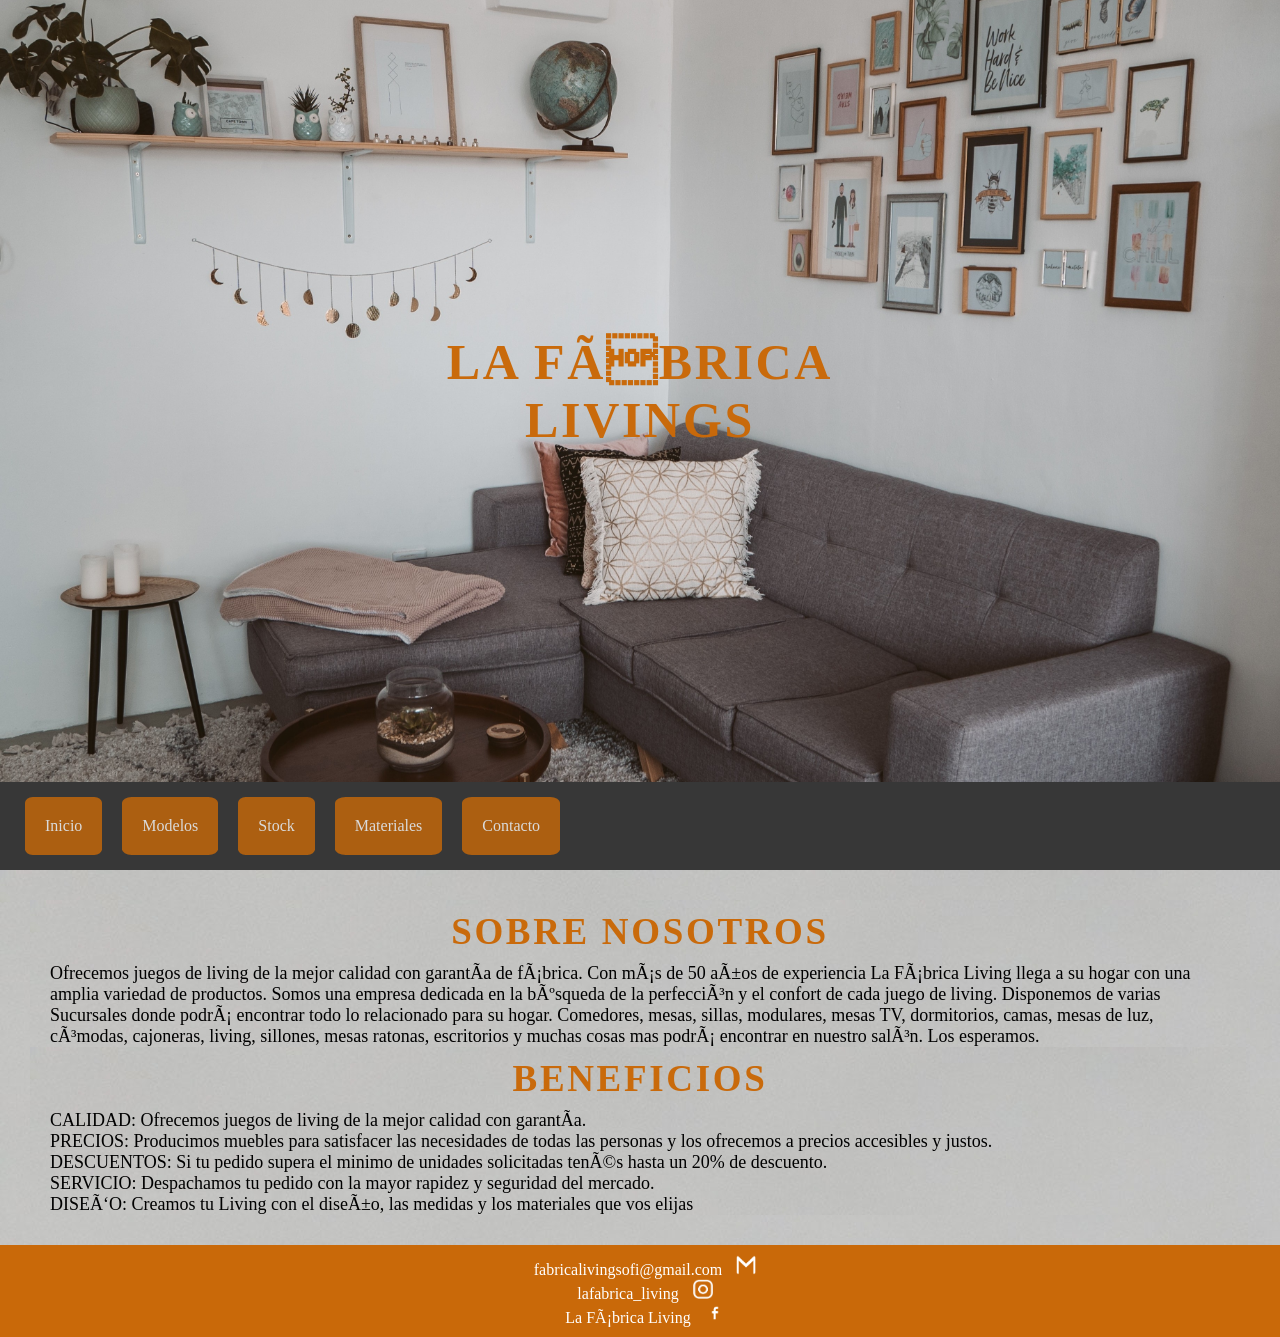
==== index.html @ 93712533 "Primer commit" ====
<!DOCTYPE html>
<!--html 5 -->

<head>
    <meta http-equiv="Contnt-Type" content="text/html;charset=UTF-8" />
    <link rel="stylesheet" href="/css/style.css">
    <title> La Fábrica Inicio</title>
    <link rel="shortcut icon" href="./media/favicon.ico" type="image/x-icon">
    <link href='https://unpkg.com/boxicons@2.1.4/css/boxicons.min.css' rel='stylesheet'>

</head>

<body>
    <header>
        <h1>LA FÁBRICA LIVINGS</h1>
    </header>
    <nav class="navbar" id="nav">
        <input type="checkbox" id="checkbox-menu">
        <label for="checkbox-menu" class="menu"><i class='bx bx-menu'></i></label>
        <ul>
            <li><a href="/index.html">Inicio</a></li>
            <li><a href="/pages/modelos.html">Modelos</a></li>
            <li><a href="/pages/stock.html">Stock</a></li>
            <li><a href="/pages/materiales.html">Materiales</a></li>
            <li><a href="/pages/contacto.html">Contacto</a></li>
        </ul>
    </nav>
    <!-- CONTENIDO PRINCIPAL -->
    <main>
        <div class="imgbody">
            <section>
                <div class="history">
                    <h2>SOBRE NOSOTROS</h2>
                    <p> Ofrecemos juegos de living de la mejor calidad con garantía de fábrica.
                        Con más de 50 años de experiencia La Fábrica Living llega a su hogar con una amplia variedad
                        de
                        productos.
                        Somos una empresa dedicada en la búsqueda de la perfección y el confort de cada juego de
                        living.
                        Disponemos de varias Sucursales donde podrá encontrar todo lo relacionado para su hogar.
                        Comedores, mesas, sillas, modulares, mesas TV, dormitorios, camas, mesas de luz, cómodas,
                        cajoneras,
                        living, sillones, mesas ratonas, escritorios y
                        muchas cosas mas podrá encontrar en nuestro salón.
                        Los esperamos. </p>
                </div>
                <div class="beneficios">
                    <h3>BENEFICIOS</h3>
                    <ul>
                        <li> CALIDAD: Ofrecemos juegos de living de la mejor calidad con garantía.</li>
                        <li> PRECIOS: Producimos muebles para satisfacer las necesidades de todas las personas y los
                            ofrecemos a precios accesibles y justos.</li>
                        <li> DESCUENTOS: Si tu pedido supera el minimo de unidades solicitadas tenés hasta un 20% de
                            descuento.</li>
                        <li> SERVICIO: Despachamos tu pedido con la mayor rapidez y seguridad del mercado.</li>
                        <li> DISEÑO: Creamos tu Living con el diseño, las medidas y los materiales que vos elijas
                        </li>
                    </ul>
                </div>
            </section>
        </div>
    </main>

    <footer class="piedepag">
        <div>
            <section>
                <span>fabricalivingsofi@gmail.com</span>
                <img src="./media/LogoGmail.png" alt="gmail" class="icon">
            </section>
            <section>
                <span>lafabrica_living</span>
                <img src="./media/LogoIg.png" alt="Instagram" class="icon">
            </section>
            <section>
                <span>La Fábrica Living</span>
                <img src="./media/Logoface.png" alt="facebook" class="icon">
            </section>
        </div>

    </footer>

</body>

</html>
---- css/style.css ----
* {
    box-sizing: border-box;
    padding: 0;
    margin: 0;
    font-family: "Raleway";
}

@font-face {
    font-family: "Raleway";
    src: url(../fonts/static/Raleway-Medium.ttf);
}

h1 {
    color: rgba(201, 105, 9, 0.993);
    font-size: 50px;
    font-family: fantasy;
    text-align: center;
    letter-spacing: 2pt;
    margin: 13px;

}

h2 {
    color: rgba(201, 105, 9, 0.993);
    text-align: center;
    font-family: fantasy;
    font-size: 40px;
    letter-spacing: 2pt;
    margin: 10px;

}

h3 {
    color: rgba(201, 105, 9, 0.993);
    text-align: center;
    font-family: fantasy;
    font-size: 30px;
    letter-spacing: 2pt;
    margin: 10px;

}

/* h4 {
    color: rgb(255, 255, 255);
    text-align: center;
    font-family: fantasy;
    font-size: 35px;
    letter-spacing: 4pt;
    margin: 10px;

} */

ul {
    list-style-type: none;
    margin: 0;
    padding: 0;
}

a {
    text-decoration: none;

}


header {
    background-image: url(../media/Living4.jpg);
    background-position: center;
    background-repeat: no-repeat;
    background-size: cover;
    padding: 25%;
    font-size: 25px;

}

/* BARRA NAVEGACION */
nav.navbar {
    background-color: rgba(0, 0, 0, 0.786);
    position: sticky;
    top: 0;

}

.navbar ul {
    display: flex;
    align-items: center;
    justify-content: space-around;
}

.navbar ul li {
    color: rgb(41, 33, 33);
    text-decoration-line: none;
    display: inline-block;
    padding: 20px;
    margin: 5px;
    list-style: none;
    background-color: rgba(201, 105, 9, 0.993);
    justify-content: space-evenly
}

.navbar ul li a {
    color: rgb(255, 255, 255);
}

.modelos {
    display: grid;
    justify-content: center;
    grid-template-columns: repeat(1, 50%);
    grid-template-rows: auto;
    max-width: 105%;
    padding: 2%;
    background-image: url(/media/FONDO.jpg);
    text-align: left;
    gap: 10px;
}
.modelomat {
    display: grid;
    justify-content: center;
    grid-template-columns: repeat(1, 50%);
    grid-template-rows: auto;
    max-width: 105%;
    padding: 2%;
    background-color: rgba(0, 0, 0, 0.786);
    text-align: left;
    gap: 10px;
}

.titulomodels {
    font-size: 45px;
    text-align: center
}

.modelos h4 {
    color: rgba(201, 105, 9, 0.993);
    text-align: center;
    font-size: 30px;
}

.modelos p {
    color: rgb(0, 0, 0);
    text-align: center;
    font-size: 25px;

}
.modelomat h4 {
    color: rgba(255, 255, 255, 0.993);
    text-align: center;
    padding: 3%;
    font-size: 25px;
}

.modelomat p {
    color: rgb(255, 255, 255);
    text-align: center;
    font-size: 25px;

}

#checkbox-menu,
label.menu {
    display: none;
    font-size: 30px;
    color: white;
}

/* FIN BARRA NAVEGACION */

/* SECCION INFO */
.history {
    display: flex;
    background-color: white;
    flex-direction: column;
    background-image: url(../media/FONDO.jpg);
    padding: 0 20px;

}

.history h2,
.beneficios h3 {
    font-size: 37px;
}

.history p,
.beneficios li {
    font-size: 18px;
}

.beneficios {
    display: flex;
    background-color: white;
    flex-direction: column;
    background-image: url(../media/FONDO.jpg);
    padding: 0 20px;
}

/* .box {
    width: 49%;
    height: 380px;
    font-size: 18px;
    box-sizing: border-box;
    background-color: white;
    color: black;
    border: 50px;
    padding: 50px;
    overflow: auto;
    box-sizing: border-box;
    text-align: left;
    justify-content: center;
    display: inline-block;
    flex-direction: column;

} */

.piedepag {
    text-align: center;
    background-color: rgba(201, 105, 9, 1);
    color: white;
    font-family: fantasy;
    display: flex;
    flex-direction: column;
    text-align: center;
    padding: 10px;

}

.piedepag span {
    padding: 10px;

}

.icon {
    width: 20px;
    height: 20px;
}

/* .contenedor-padre { */
/* background-color: orange;
    height: 650px;
    width: 100%;
    padding: 2% 2%;
    display: flex;
    flex-direction: row;
    flex-wrap: wrap;
    align-items: center;
    justify-content: space-evenly;
    gap: 50px; */
/* } */

/* .contenedor-hijo { */
/* font-weight: 100px;
    height: 250px;
    width: 300px;
    background-color: white; */

/* } */
.tela {
    background-position: center;
    background-repeat: no-repeat;
    background-size: cover;
    padding: 2%;
    font-size: 2px;
}

/* ESTILO PARA MÓVILES (415px) */

@media screen and (max-width:360px) {
    h1 {
        font-size: 20px;
    }

    .navbar ul li {
        display: none;
        flex-direction: column;
        position: absolute;
    }

    label.menu {
        display: block;
        margin-left: 10px;
    }

    #checkbox-menu:checked~ul {
        display: block;
    }
}

/* ESTILO PARA TABLETS (768px) */
@media screen and (min-width: 360px) and (max-width: 768px) {
    h1 {
        font-size: 10px;
    }
}

/* Estilos para desktop */
@media screen and (min-width: 769px) {
    .container {
        padding: 0;
    }

    .navbar {
        display: flex;
        justify-content: space-between;
        align-items: center;
        padding: 10px;
    }

    .navbar ul {
        display: flex;
        list-style: none;
        margin: 0;
        padding: 0;
    }

    .navbar ul li {
        margin-left: 15px;
        opacity: 81%;
        border-radius: 10%;
    }

    .navbar ul li a {
        text-decoration: none;
        color: #ffffff;
    }

    .imgbody {
        display: flex;
        justify-content: space-between;
        background-image: url(/media/FONDO.jpg);
        align-items: center;
        padding: 30px;
    }

    .history,
    .beneficios {
        flex-basis: 50%;
    }
}
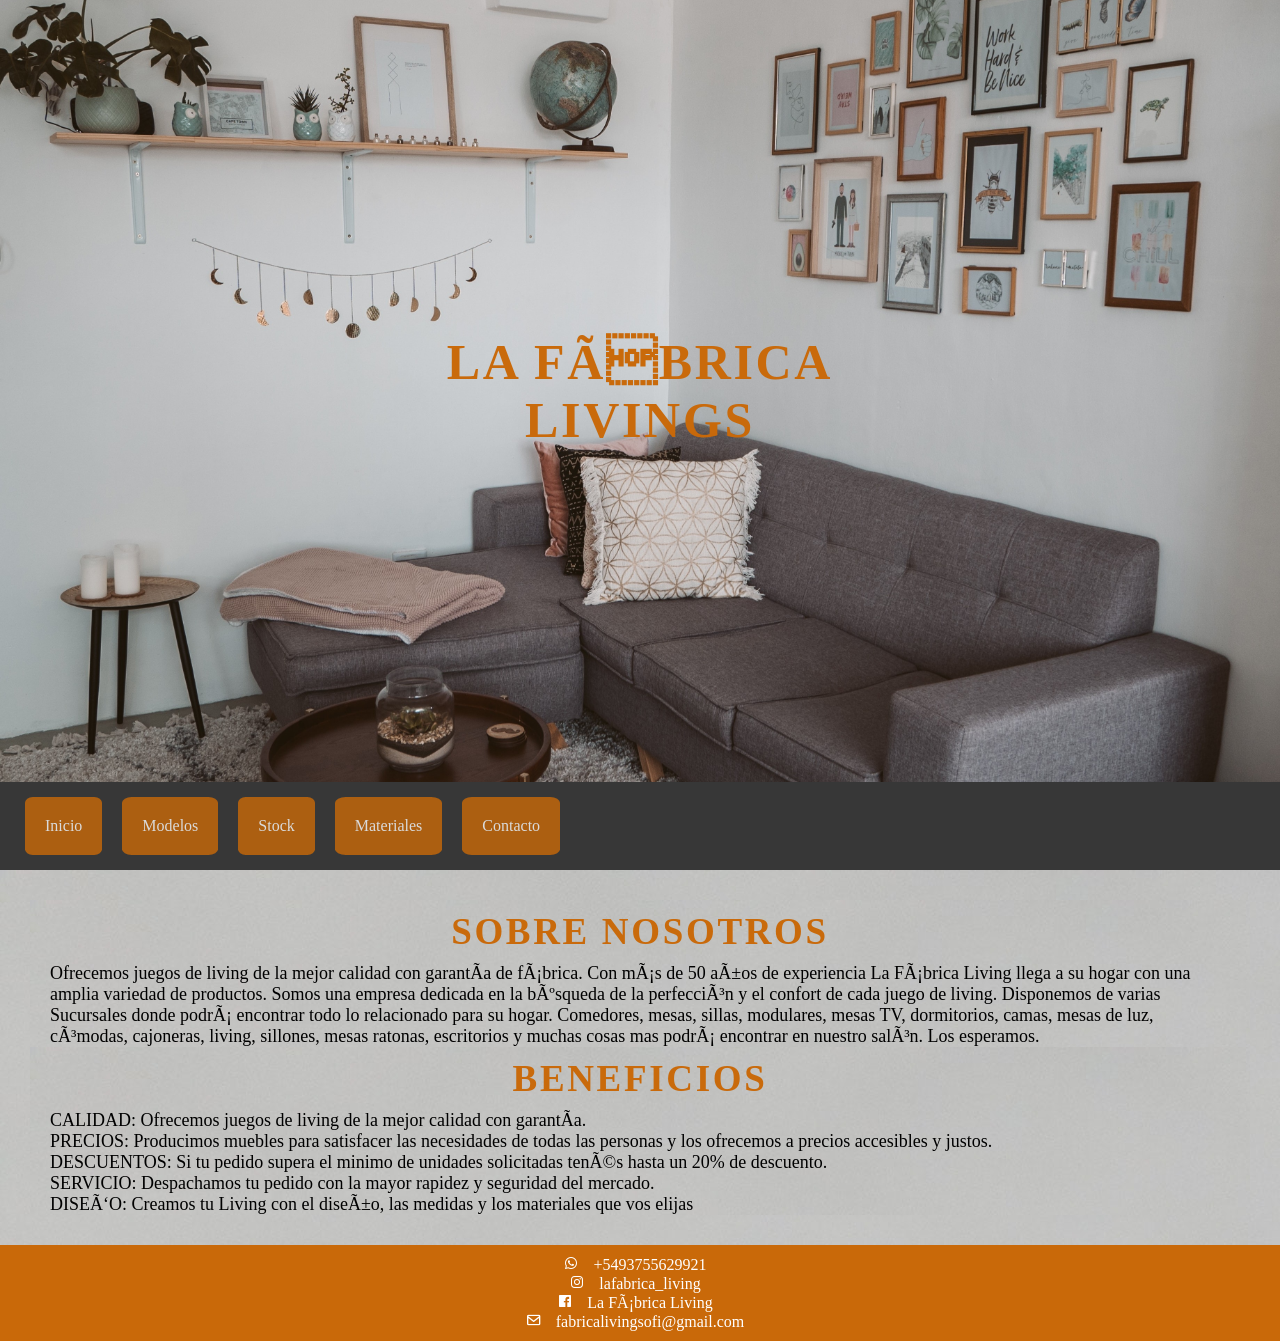
==== commit 8dbdd5d6: "3era_PREENTREGA_ISASANICANOR" ====
--- a/index.html
+++ b/index.html
@@ -8,6 +8,15 @@
     <link rel="shortcut icon" href="./media/favicon.ico" type="image/x-icon">
     <link href='https://unpkg.com/boxicons@2.1.4/css/boxicons.min.css' rel='stylesheet'>
 
+</head>
+
+<head>
+    <title>Fábrica de Living </title>
+</head>
+
+<head>
+    <meta name="Fábrica de Juegos de Living"
+        content="Fábrica de juegos de living con más de 50 años en el rubro, hacemos tu living a medida.">
 </head>
 
 <body>
@@ -64,16 +73,20 @@
     <footer class="piedepag">
         <div>
             <section>
-                <span>fabricalivingsofi@gmail.com</span>
-                <img src="./media/LogoGmail.png" alt="gmail" class="icon">
+                <i class='bx bxl-whatsapp'></i>
+                <span>+5493755629921</span>   
             </section>
             <section>
+                <i class='bx bxl-instagram'></i>
                 <span>lafabrica_living</span>
-                <img src="./media/LogoIg.png" alt="Instagram" class="icon">
             </section>
             <section>
+                <i class='bx bxl-facebook-square'></i>
                 <span>La Fábrica Living</span>
-                <img src="./media/Logoface.png" alt="facebook" class="icon">
+            </section>
+            <section>
+                <i class='bx bx-envelope'></i>
+                <span>fabricalivingsofi@gmail.com</span>
             </section>
         </div>
 
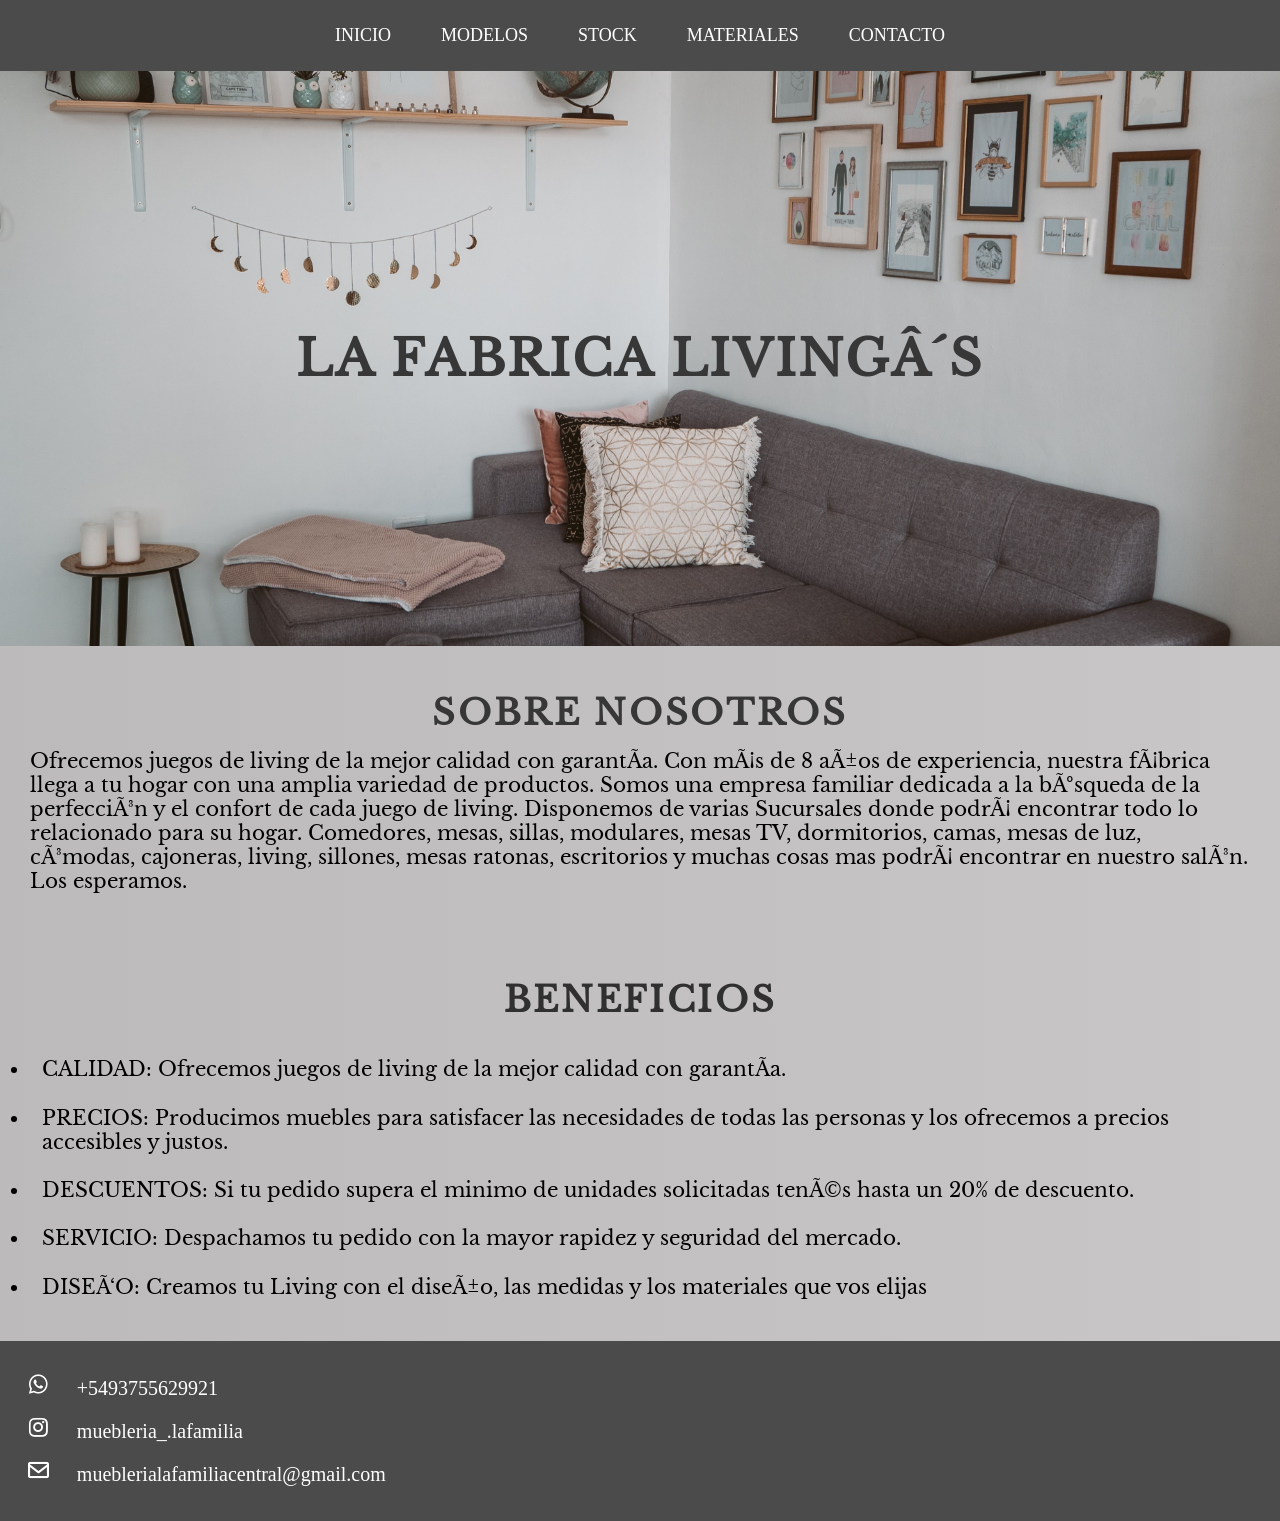
==== commit 68254419: "3era Entrega" ====
--- a/index.html
+++ b/index.html
@@ -20,31 +20,33 @@
 </head>
 
 <body>
-    <header>
-        <h1>LA FÁBRICA LIVINGS</h1>
-    </header>
+
     <nav class="navbar" id="nav">
         <input type="checkbox" id="checkbox-menu">
         <label for="checkbox-menu" class="menu"><i class='bx bx-menu'></i></label>
         <ul>
-            <li><a href="/index.html">Inicio</a></li>
-            <li><a href="/pages/modelos.html">Modelos</a></li>
-            <li><a href="/pages/stock.html">Stock</a></li>
-            <li><a href="/pages/materiales.html">Materiales</a></li>
-            <li><a href="/pages/contacto.html">Contacto</a></li>
+            <li><a href="./index.html">INICIO</a></li>
+            <li><a href="./pages/modelos.html">MODELOS</a></li>
+            <li><a href="./pages/stock.html">STOCK</a></li>
+            <li><a href="./pages/materiales.html">MATERIALES</a></li>
+            <li><a href="./pages/contacto.html">CONTACTO</a></li>
         </ul>
     </nav>
+    <header>
+        <h1><a href="/index.html">LA FABRICA LIVING´S</a></h1>
+    </header>
+
     <!-- CONTENIDO PRINCIPAL -->
     <main>
         <div class="imgbody">
             <section>
                 <div class="history">
                     <h2>SOBRE NOSOTROS</h2>
-                    <p> Ofrecemos juegos de living de la mejor calidad con garantía de fábrica.
-                        Con más de 50 años de experiencia La Fábrica Living llega a su hogar con una amplia variedad
+                    <p> Ofrecemos juegos de living de la mejor calidad con garantía.
+                        Con más de 8 años de experiencia, nuestra fábrica llega a tu hogar con una amplia variedad
                         de
                         productos.
-                        Somos una empresa dedicada en la búsqueda de la perfección y el confort de cada juego de
+                        Somos una empresa familiar dedicada a la búsqueda de la perfección y el confort de cada juego de
                         living.
                         Disponemos de varias Sucursales donde podrá encontrar todo lo relacionado para su hogar.
                         Comedores, mesas, sillas, modulares, mesas TV, dormitorios, camas, mesas de luz, cómodas,
@@ -72,23 +74,26 @@
 
     <footer class="piedepag">
         <div>
-            <section>
-                <i class='bx bxl-whatsapp'></i>
-                <span>+5493755629921</span>   
-            </section>
-            <section>
-                <i class='bx bxl-instagram'></i>
-                <span>lafabrica_living</span>
-            </section>
-            <section>
-                <i class='bx bxl-facebook-square'></i>
-                <span>La Fábrica Living</span>
-            </section>
-            <section>
-                <i class='bx bx-envelope'></i>
-                <span>fabricalivingsofi@gmail.com</span>
-            </section>
+
+            <i class='bx bxl-whatsapp'></i>
+            <a class="whatsapp-btn" href="https://wa.me/+5493755629921" target="_blank">+5493755629921</a>
         </div>
+        <div>
+            <i class='bx bxl-instagram'></i>
+            <a class="instagram-btn" href="https://www.instagram.com/muebleria_.lafamilia/"
+                target="_blank">muebleria_.lafamilia</a>
+        </div>
+        <div>
+            <i class='bx bx-envelope'></i>
+            <a class="email-btn" href="mailto:mueblerialafamiliacentral@gmail.com"
+                target="_blank">mueblerialafamiliacentral@gmail.com</a>
+        </div>
+        <!-- <div class="map">
+            <iframe
+                src="https://www.google.com/maps/embed?pb=!1m18!1m12!1m3!1d28414.07395594528!2d-54.913200834557244!3d-27.10088619415067!2m3!1f0!2f0!3f0!3m2!1i1024!2i768!4f13.1!3m3!1m2!1s0x94f849bd95e93405%3A0xb3f783554172ca46!2sArist%C3%B3bulo%20del%20Valle%2C%20Misiones!5e0!3m2!1ses!2sar!4v1686531439333!5m2!1ses!2sar"
+                width="60%" height="70%" style="border:0;" allowfullscreen="" loading="lazy"
+                referrerpolicy="no-referrer-when-downgrade"></iframe>
+        </div> -->
 
     </footer>
 
--- a/css/style.css
+++ b/css/style.css
@@ -1,297 +1,362 @@
 * {
-    box-sizing: border-box;
-    padding: 0;
-    margin: 0;
-    font-family: "Raleway";
+  box-sizing: border-box;
+  padding: 0;
+  margin: 0;
+  font-family: "Raleway";
 }
 
 @font-face {
-    font-family: "Raleway";
-    src: url(../fonts/static/Raleway-Medium.ttf);
-}
-
-h1 {
-    color: rgba(201, 105, 9, 0.993);
-    font-size: 50px;
-    font-family: fantasy;
-    text-align: center;
-    letter-spacing: 2pt;
-    margin: 13px;
-
-}
-
-h2 {
-    color: rgba(201, 105, 9, 0.993);
-    text-align: center;
-    font-family: fantasy;
-    font-size: 40px;
-    letter-spacing: 2pt;
-    margin: 10px;
-
-}
-
-h3 {
-    color: rgba(201, 105, 9, 0.993);
-    text-align: center;
-    font-family: fantasy;
-    font-size: 30px;
-    letter-spacing: 2pt;
-    margin: 10px;
-
-}
-
-/* h4 {
-    color: rgb(255, 255, 255);
-    text-align: center;
-    font-family: fantasy;
-    font-size: 35px;
-    letter-spacing: 4pt;
-    margin: 10px;
-
-} */
-
-ul {
-    list-style-type: none;
-    margin: 0;
-    padding: 0;
-}
-
-a {
-    text-decoration: none;
-
-}
-
-
+  font-family: LibreBaskerville;
+  src: url(../fonts/LibreBaskerville-Regular.ttf);
+}
 header {
-    background-image: url(../media/Living4.jpg);
-    background-position: center;
-    background-repeat: no-repeat;
-    background-size: cover;
-    padding: 25%;
-    font-size: 25px;
-
-}
-
-/* BARRA NAVEGACION */
+  background-image: url(../media/Living4.jpg);
+  background-position: center;
+  background-repeat: no-repeat;
+  background-size: cover;
+  padding: 19%;
+  font-size: 25px;
+}
+
+header h1 {
+  font-size: 50px;
+  text-align: center;
+  letter-spacing: 2pt;
+  margin: 13px;
+}
+
+header a {
+  list-style: none;
+  text-decoration-line: none;
+  font-family: LibreBaskerville;
+  src: url(../fonts/LibreBaskerville-Bold.ttf);
+  color: rgb(55, 55, 55);
+}
+
+h1 a:hover {
+  font-weight: bold;
+  color: rgb(0, 0, 0);
+  transition: 3s;
+}
+
 nav.navbar {
-    background-color: rgba(0, 0, 0, 0.786);
-    position: sticky;
-    top: 0;
-
-}
-
-.navbar ul {
-    display: flex;
-    align-items: center;
-    justify-content: space-around;
-}
-
-.navbar ul li {
-    color: rgb(41, 33, 33);
-    text-decoration-line: none;
-    display: inline-block;
-    padding: 20px;
-    margin: 5px;
-    list-style: none;
-    background-color: rgba(201, 105, 9, 0.993);
-    justify-content: space-evenly
-}
-
-.navbar ul li a {
-    color: rgb(255, 255, 255);
+  background-color: rgba(0, 0, 0, 0.705);
+  position: sticky;
+  top: 0;
+}
+
+nav.navbar div {
+  width: 100px;
+  height: 100px;
+  transition: all 2s;
+}
+
+nav.navbar ul {
+  display: flex;
+  align-items: center;
+  justify-content: center;
+}
+
+nav.navbar ul li {
+  color: rgb(33, 33, 33);
+  text-decoration-line: none;
+  display: inline-block;
+  padding: 20px;
+  height: 1%;
+  margin: 5px;
+  list-style: none;
+  justify-content: center;
+}
+
+nav.navbar ul li a {
+  color: rgb(255, 255, 255);
+  font-size: 18px;
+  list-style-type: none;
+  text-decoration: none;
+}
+
+.navbar a:hover {
+  font-weight: bold;
+}
+
+.history {
+  display: flex;
+  flex-direction: column;
+  background: rgb(188, 186, 186);
+  background: linear-gradient(90deg, rgb(188, 186, 186) 0%, rgb(200, 198, 198) 100%, rgb(238, 238, 238) 100%);
+  padding: 30px;
+}
+
+.history h2 {
+  text-align: center;
+  color: rgb(55, 55, 55);
+  font-family: LibreBaskerville;
+  src: url(../fonts/LibreBaskerville-Regular.ttf);
+  font-size: 35px;
+  letter-spacing: 2pt;
+  margin: 15px;
+}
+
+.history p {
+  font-size: 20px;
+  font-family: LibreBaskerville;
+  src: url(../fonts/LibreBaskerville-Italic.ttf);
+}
+
+.beneficios {
+  display: flex;
+  flex-direction: column;
+  background: rgb(188, 186, 186);
+  background: linear-gradient(90deg, rgb(188, 186, 186) 0%, rgb(200, 198, 198) 100%, rgb(238, 238, 238) 100%);
+  padding: 30px;
+}
+
+.beneficios h3 {
+  color: rgb(48, 48, 48);
+  text-align: center;
+  font-family: LibreBaskerville;
+  src: url(../fonts/LibreBaskerville-Regular.ttf);
+  font-size: 35px;
+  letter-spacing: 2pt;
+  margin: 2%;
+}
+
+.beneficios ul li {
+  font-size: 20px;
+  padding: 1%;
+  font-family: LibreBaskerville;
+  src: url(../fonts/LibreBaskerville-Italic.ttf);
 }
 
 .modelos {
-    display: grid;
-    justify-content: center;
-    grid-template-columns: repeat(1, 50%);
-    grid-template-rows: auto;
-    max-width: 105%;
-    padding: 2%;
-    background-image: url(/media/FONDO.jpg);
-    text-align: left;
-    gap: 10px;
-}
+  display: grid;
+  justify-content: center;
+  grid-template-columns: repeat(1, 50%);
+  background: rgb(188, 186, 186);
+  background: linear-gradient(90deg, rgb(188, 186, 186) 0%, rgb(200, 198, 198) 100%, rgb(238, 238, 238) 100%);
+  grid-template-rows: auto;
+  max-width: 105%;
+  padding: 2%;
+  text-align: left;
+  gap: 10px;
+}
+
+.modelos h2 {
+  text-align: center;
+  color: rgb(55, 55, 55);
+  font-family: LibreBaskerville;
+  src: url(../fonts/LibreBaskerville-Regular.ttf);
+  font-size: 35px;
+  font-weight: bold;
+  letter-spacing: 2pt;
+  margin: 40px;
+}
+
+.modelos h4 {
+  color: rgb(48, 48, 48);
+  text-align: center;
+  font-size: 30px;
+}
+
+.modelos p {
+  color: rgb(0, 0, 0);
+  text-align: center;
+  font-size: 25px;
+}
+
 .modelomat {
-    display: grid;
-    justify-content: center;
-    grid-template-columns: repeat(1, 50%);
-    grid-template-rows: auto;
-    max-width: 105%;
-    padding: 2%;
-    background-color: rgba(0, 0, 0, 0.786);
-    text-align: left;
-    gap: 10px;
+  display: grid;
+  justify-content: center;
+  grid-template-columns: repeat(1, 50%);
+  background-image: url(../media/FONDO.jpg);
+  grid-template-rows: auto;
+  max-width: 105%;
+  padding: 2%;
+  text-align: left;
+  gap: 10px;
+}
+
+.modelomat h4 {
+  color: rgba(5, 5, 5, 0.993);
+  text-align: center;
+  padding: 3%;
+  font-size: 25px;
+  font-weight: bold;
+}
+
+.modelomat p {
+  color: rgb(255, 255, 255);
+  text-align: center;
+  font-size: 27px;
 }
 
 .titulomodels {
-    font-size: 45px;
-    text-align: center
-}
-
-.modelos h4 {
-    color: rgba(201, 105, 9, 0.993);
-    text-align: center;
-    font-size: 30px;
-}
-
-.modelos p {
-    color: rgb(0, 0, 0);
-    text-align: center;
-    font-size: 25px;
-
-}
-.modelomat h4 {
-    color: rgba(255, 255, 255, 0.993);
-    text-align: center;
-    padding: 3%;
-    font-size: 25px;
-}
-
-.modelomat p {
-    color: rgb(255, 255, 255);
-    text-align: center;
-    font-size: 25px;
-
+  font-size: 450px;
+  font-family: fantasy;
+  font-size: 35px;
+  letter-spacing: 2pt;
+  margin: 10px;
+  text-align: center;
+}
+
+.titulos {
+  font-size: 50px;
+  color: rgb(48, 48, 48);
+  font-family: LibreBaskerville;
+  src: url(../fonts/LibreBaskerville-Regular.ttf);
+  font-size: 35px;
+  letter-spacing: 2pt;
+  margin: 15px;
+  text-align: center;
+}
+
+.subtit {
+  color: rgb(0, 0, 0);
+  text-align: center;
+  justify-content: center;
+  font-size: 20px;
+}
+
+label {
+  display: block;
+  justify-content: center;
+  margin-bottom: 2px;
+  padding: 1%;
+  font-weight: bold;
+}
+
+input[type=email],
+input[type=tel],
+textarea {
+  width: 50%;
+  margin: 1%;
+  background-color: rgba(0, 0, 0, 0.3490196078);
+  color: rgb(255, 255, 255);
+  padding: 10px;
+  border: 1px solid rgba(0, 0, 0, 0.705);
+  font-size: 15px;
+  border-radius: 4px;
+  margin-bottom: 15px;
+}
+
+textarea {
+  resize: vertical;
+}
+
+input[type=submit],
+input[type=button] {
+  padding: 10px 20px;
+  margin: 20px;
+  background-color: #c98c07;
+  color: rgb(255, 255, 255);
+  border: none;
+  border-radius: 4px;
+  cursor: pointer;
+}
+
+input:hover {
+  font-weight: bold;
+  font-size: 18px;
+}
+
+input:hover {
+  font-weight: bold;
+  font-size: 18px;
 }
 
 #checkbox-menu,
 label.menu {
+  display: none;
+  font-size: 30px;
+  color: white;
+}
+
+.piedepag {
+  text-align: center;
+  font-size: 25px;
+  background-color: rgba(0, 0, 0, 0.705);
+  color: rgb(255, 255, 255);
+  list-style-type: none;
+  text-decoration: none;
+  font-family: fantasy;
+  display: flex;
+  flex-direction: column;
+  text-align: left;
+  padding: 2%;
+}
+
+.piedepag span {
+  padding: 10px;
+}
+
+.piedepag .icon {
+  width: 20px;
+  height: 20px;
+}
+
+.whatsapp-btn {
+  display: inline-block;
+  padding: 10px 20px;
+  text-decoration: none;
+  color: rgb(255, 255, 255);
+  font-size: 20px;
+}
+
+a:hover {
+  font-weight: bold;
+}
+
+.instagram-btn {
+  display: inline-block;
+  padding: 10px 20px;
+  color: rgb(255, 255, 255);
+  text-decoration: none;
+  font-size: 20px;
+}
+
+.email-btn {
+  display: inline-block;
+  padding: 10px 20px;
+  color: rgb(255, 255, 255);
+  text-decoration: none;
+  border-radius: 5px;
+  font-size: 20px;
+}
+
+.map {
+  justify-content: right;
+  display: inline;
+}
+
+@media screen and (max-width: 600px) {
+  h1 {
+    font-size: 20px;
+  }
+  .navbar ul {
     display: none;
-    font-size: 30px;
+    flex-direction: column;
+    position: absolute;
+  }
+  label.menu {
+    display: block;
+    font-size: 25px;
     color: white;
-}
-
-/* FIN BARRA NAVEGACION */
-
-/* SECCION INFO */
-.history {
-    display: flex;
-    background-color: white;
-    flex-direction: column;
-    background-image: url(../media/FONDO.jpg);
-    padding: 0 20px;
-
-}
-
-.history h2,
-.beneficios h3 {
-    font-size: 37px;
-}
-
-.history p,
-.beneficios li {
-    font-size: 18px;
-}
-
-.beneficios {
-    display: flex;
-    background-color: white;
-    flex-direction: column;
-    background-image: url(../media/FONDO.jpg);
-    padding: 0 20px;
-}
-
-/* .box {
-    width: 49%;
-    height: 380px;
-    font-size: 18px;
-    box-sizing: border-box;
-    background-color: white;
-    color: black;
-    border: 50px;
-    padding: 50px;
-    overflow: auto;
-    box-sizing: border-box;
-    text-align: left;
-    justify-content: center;
-    display: inline-block;
-    flex-direction: column;
-
-} */
-
-.piedepag {
-    text-align: center;
-    background-color: rgba(201, 105, 9, 1);
-    color: white;
-    font-family: fantasy;
-    display: flex;
-    flex-direction: column;
-    text-align: center;
-    padding: 10px;
-
-}
-
-.piedepag span {
-    padding: 10px;
-
-}
-
-.icon {
-    width: 20px;
-    height: 20px;
-}
-
-/* .contenedor-padre { */
-/* background-color: orange;
-    height: 650px;
-    width: 100%;
-    padding: 2% 2%;
-    display: flex;
-    flex-direction: row;
-    flex-wrap: wrap;
-    align-items: center;
-    justify-content: space-evenly;
-    gap: 50px; */
-/* } */
-
-/* .contenedor-hijo { */
-/* font-weight: 100px;
-    height: 250px;
-    width: 300px;
-    background-color: white; */
-
-/* } */
-.tela {
-    background-position: center;
-    background-repeat: no-repeat;
-    background-size: cover;
-    padding: 2%;
-    font-size: 2px;
-}
-
-/* ESTILO PARA MÓVILES (415px) */
-
-@media screen and (max-width:360px) {
-    h1 {
-        font-size: 20px;
-    }
-
-    .navbar ul li {
-        display: none;
-        flex-direction: column;
-        position: absolute;
-    }
-
-    label.menu {
-        display: block;
-        margin-left: 10px;
-    }
-
-    #checkbox-menu:checked~ul {
-        display: block;
-    }
-}
-
+  }
+  #checkbox-menu {
+    display: none;
+  }
+  #checkbox-menu:checked ~ .navbar ul {
+    display: block;
+  }
+}
 /* ESTILO PARA TABLETS (768px) */
-@media screen and (min-width: 360px) and (max-width: 768px) {
+/* @media screen and (min-width: 360px) and (max-width: 768px) {
     h1 {
         font-size: 10px;
     }
-}
-
+} */
 /* Estilos para desktop */
-@media screen and (min-width: 769px) {
+/* @media screen and (min-width: 769px) {
     .container {
         padding: 0;
     }
@@ -333,4 +398,6 @@
     .beneficios {
         flex-basis: 50%;
     }
-}+} */ 
+
+/*# sourceMappingURL=style.css.map */
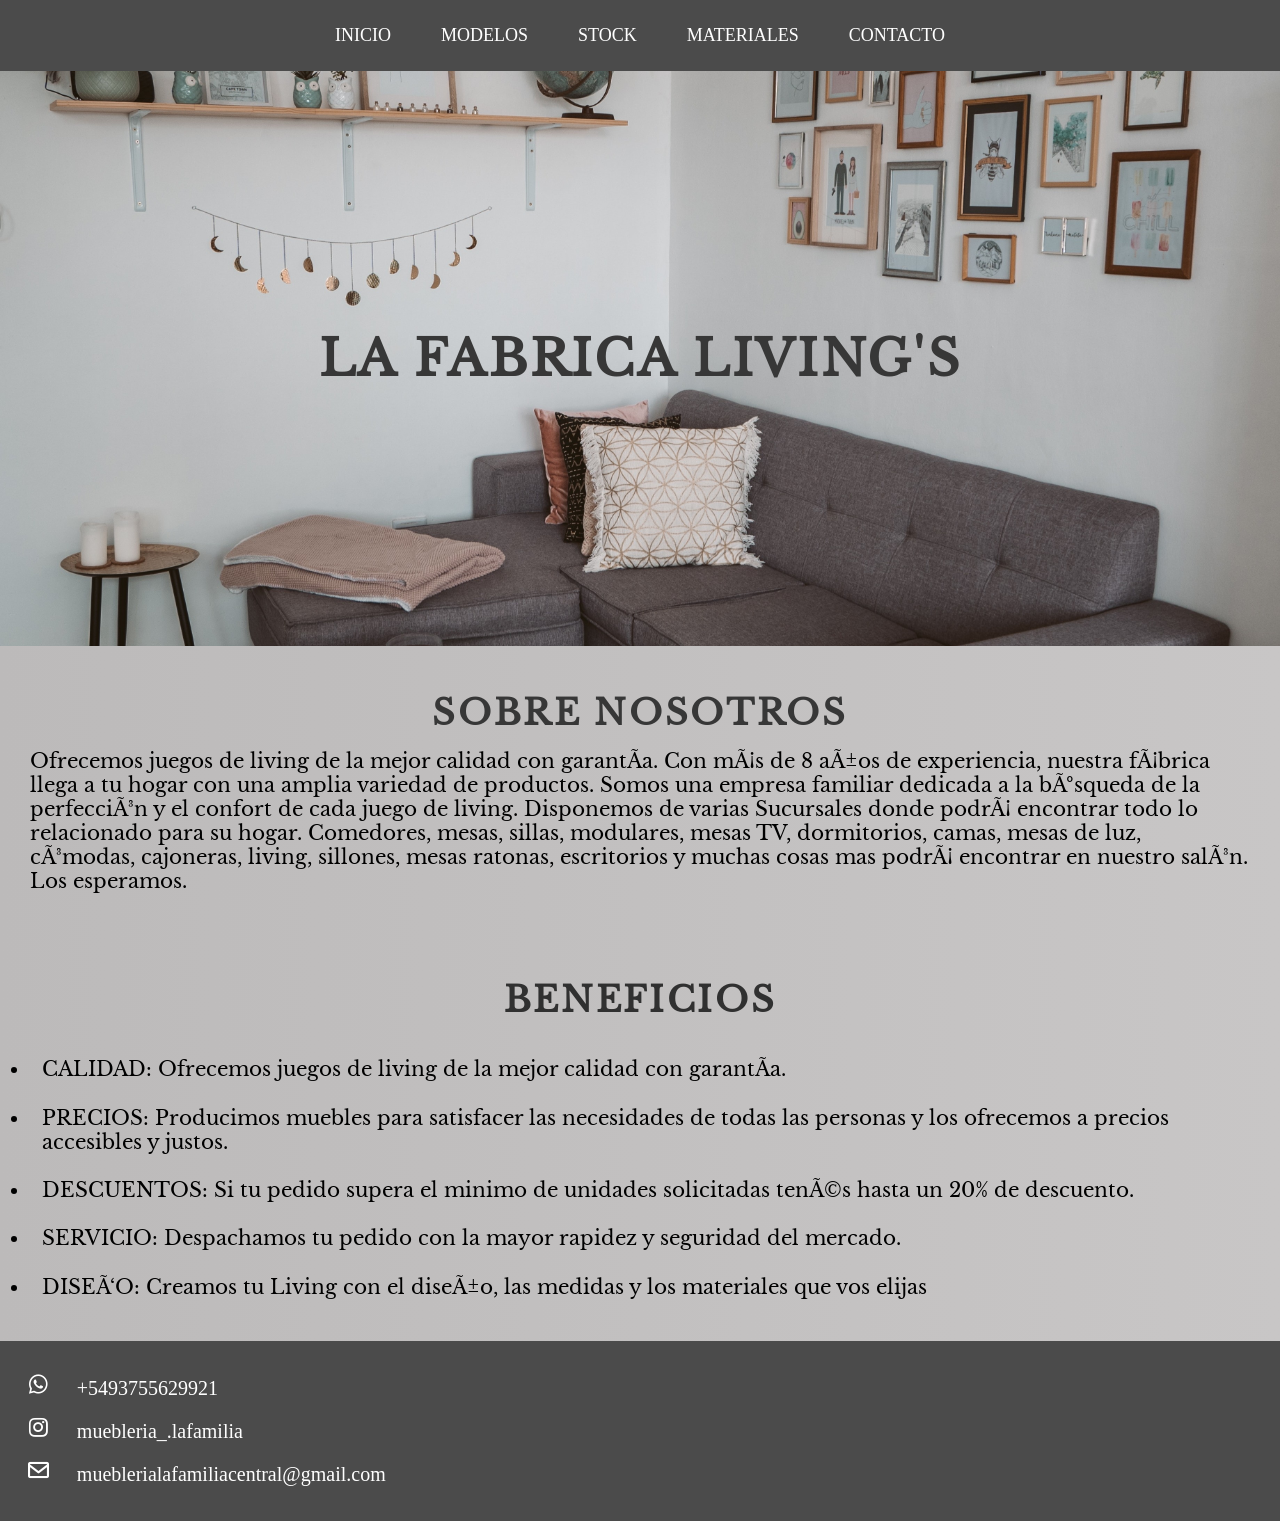
==== commit e8f82643: "3era Entrega" ====
--- a/index.html
+++ b/index.html
@@ -3,7 +3,7 @@
 
 <head>
     <meta http-equiv="Contnt-Type" content="text/html;charset=UTF-8" />
-    <link rel="stylesheet" href="/css/style.css">
+    <link rel="stylesheet" href="./css/style.css">
     <title> La Fábrica Inicio</title>
     <link rel="shortcut icon" href="./media/favicon.ico" type="image/x-icon">
     <link href='https://unpkg.com/boxicons@2.1.4/css/boxicons.min.css' rel='stylesheet'>
@@ -33,7 +33,7 @@
         </ul>
     </nav>
     <header>
-        <h1><a href="/index.html">LA FABRICA LIVING´S</a></h1>
+        <h1><a href="./index.html">LA FABRICA LIVING'S</a></h1>
     </header>
 
     <!-- CONTENIDO PRINCIPAL -->
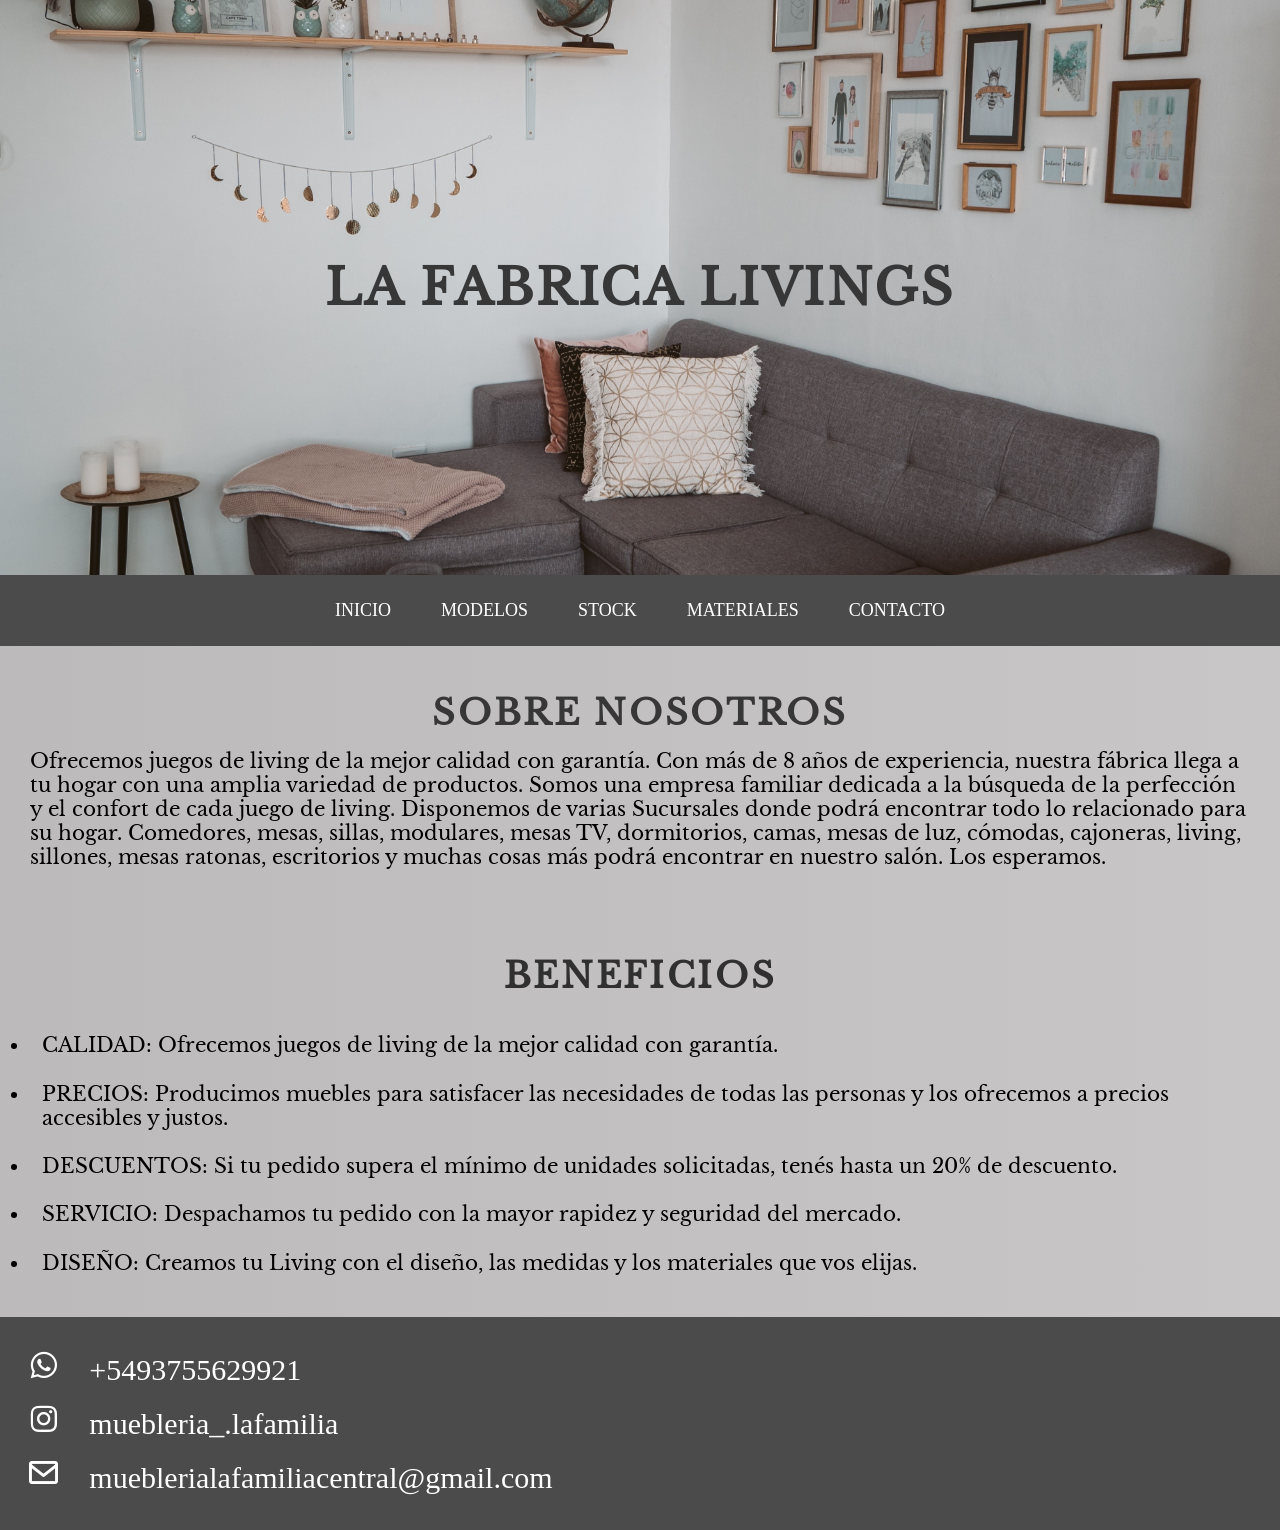
==== commit 7fc7093f: "reentrega trabajo 3" ====
--- a/index.html
+++ b/index.html
@@ -1,29 +1,25 @@
 <!DOCTYPE html>
-<!--html 5 -->
+<!-- html5 -->
 
 <head>
-    <meta http-equiv="Contnt-Type" content="text/html;charset=UTF-8" />
-    <link rel="stylesheet" href="./css/style.css">
-    <title> La Fábrica Inicio</title>
+    <meta http-equiv="Content-Type" content="text/html;charset=UTF-8" /> <!-- Corrección en "Content-Type" -->
+    <title>La Fábrica Inicio</title>
     <link rel="shortcut icon" href="./media/favicon.ico" type="image/x-icon">
     <link href='https://unpkg.com/boxicons@2.1.4/css/boxicons.min.css' rel='stylesheet'>
-
-</head>
-
-<head>
-    <title>Fábrica de Living </title>
-</head>
-
-<head>
-    <meta name="Fábrica de Juegos de Living"
+    <meta name="description"
         content="Fábrica de juegos de living con más de 50 años en el rubro, hacemos tu living a medida.">
+    <link rel="stylesheet" href="./scss/style.css">
+    <meta name="keywords" content="sillones personalizados, juegos de living, esquinero, hogar, diseño">
 </head>
 
 <body>
+    <header>
+        <h1><a href="./index.html">LA FABRICA LIVINGS</a></h1>
+    </header>
 
     <nav class="navbar" id="nav">
         <input type="checkbox" id="checkbox-menu">
-        <label for="checkbox-menu" class="menu"><i class='bx bx-menu'></i></label>
+        <label for="checkbox-menu" class="menu">Menu</label>
         <ul>
             <li><a href="./index.html">INICIO</a></li>
             <li><a href="./pages/modelos.html">MODELOS</a></li>
@@ -32,19 +28,15 @@
             <li><a href="./pages/contacto.html">CONTACTO</a></li>
         </ul>
     </nav>
-    <header>
-        <h1><a href="./index.html">LA FABRICA LIVING'S</a></h1>
-    </header>
 
-    <!-- CONTENIDO PRINCIPAL -->
+    <!-- BREVE HISTORIA -->
     <main>
         <div class="imgbody">
             <section>
                 <div class="history">
                     <h2>SOBRE NOSOTROS</h2>
-                    <p> Ofrecemos juegos de living de la mejor calidad con garantía.
-                        Con más de 8 años de experiencia, nuestra fábrica llega a tu hogar con una amplia variedad
-                        de
+                    <p>Ofrecemos juegos de living de la mejor calidad con garantía.
+                        Con más de 8 años de experiencia, nuestra fábrica llega a tu hogar con una amplia variedad de
                         productos.
                         Somos una empresa familiar dedicada a la búsqueda de la perfección y el confort de cada juego de
                         living.
@@ -52,29 +44,31 @@
                         Comedores, mesas, sillas, modulares, mesas TV, dormitorios, camas, mesas de luz, cómodas,
                         cajoneras,
                         living, sillones, mesas ratonas, escritorios y
-                        muchas cosas mas podrá encontrar en nuestro salón.
-                        Los esperamos. </p>
+                        muchas cosas más podrá encontrar en nuestro salón.
+                        Los esperamos.</p>
                 </div>
+                <!-- FIN HISTORIA -->
+
+                <!-- BENEFICIOS -->
                 <div class="beneficios">
                     <h3>BENEFICIOS</h3>
                     <ul>
-                        <li> CALIDAD: Ofrecemos juegos de living de la mejor calidad con garantía.</li>
-                        <li> PRECIOS: Producimos muebles para satisfacer las necesidades de todas las personas y los
+                        <li>CALIDAD: Ofrecemos juegos de living de la mejor calidad con garantía.</li>
+                        <li>PRECIOS: Producimos muebles para satisfacer las necesidades de todas las personas y los
                             ofrecemos a precios accesibles y justos.</li>
-                        <li> DESCUENTOS: Si tu pedido supera el minimo de unidades solicitadas tenés hasta un 20% de
+                        <li>DESCUENTOS: Si tu pedido supera el mínimo de unidades solicitadas, tenés hasta un 20% de
                             descuento.</li>
-                        <li> SERVICIO: Despachamos tu pedido con la mayor rapidez y seguridad del mercado.</li>
-                        <li> DISEÑO: Creamos tu Living con el diseño, las medidas y los materiales que vos elijas
-                        </li>
+                        <li>SERVICIO: Despachamos tu pedido con la mayor rapidez y seguridad del mercado.</li>
+                        <li>DISEÑO: Creamos tu Living con el diseño, las medidas y los materiales que vos elijas.</li>
                     </ul>
                 </div>
             </section>
         </div>
     </main>
+    <!-- FIN BENEFICIOS -->
 
     <footer class="piedepag">
         <div>
-
             <i class='bx bxl-whatsapp'></i>
             <a class="whatsapp-btn" href="https://wa.me/+5493755629921" target="_blank">+5493755629921</a>
         </div>
@@ -88,13 +82,6 @@
             <a class="email-btn" href="mailto:mueblerialafamiliacentral@gmail.com"
                 target="_blank">mueblerialafamiliacentral@gmail.com</a>
         </div>
-        <!-- <div class="map">
-            <iframe
-                src="https://www.google.com/maps/embed?pb=!1m18!1m12!1m3!1d28414.07395594528!2d-54.913200834557244!3d-27.10088619415067!2m3!1f0!2f0!3f0!3m2!1i1024!2i768!4f13.1!3m3!1m2!1s0x94f849bd95e93405%3A0xb3f783554172ca46!2sArist%C3%B3bulo%20del%20Valle%2C%20Misiones!5e0!3m2!1ses!2sar!4v1686531439333!5m2!1ses!2sar"
-                width="60%" height="70%" style="border:0;" allowfullscreen="" loading="lazy"
-                referrerpolicy="no-referrer-when-downgrade"></iframe>
-        </div> -->
-
     </footer>
 
 </body>
--- a/scss/style.css
+++ b/scss/style.css
@@ -0,0 +1,322 @@
+* {
+  box-sizing: border-box;
+  padding: 0;
+  margin: 0;
+  font-family: "Raleway";
+}
+
+@font-face {
+  font-family: LibreBaskerville;
+  src: url(../fonts/LibreBaskerville-Regular.ttf);
+}
+header {
+  background-image: url(../media/Living4.jpg);
+  background-position: center;
+  background-repeat: no-repeat;
+  background-size: cover;
+  padding: 19%;
+  font-size: 25px;
+}
+header h1 {
+  font-size: 50px;
+  text-align: center;
+  letter-spacing: 2pt;
+  margin: 13px;
+}
+header a {
+  list-style: none;
+  text-decoration-line: none;
+  font-family: LibreBaskerville;
+  src: url(../fonts/LibreBaskerville-Bold.ttf);
+  color: rgb(55, 55, 55);
+}
+
+h1 a:hover {
+  font-weight: bold;
+  color: rgb(0, 0, 0);
+  transition: 3s;
+}
+
+nav.navbar {
+  background-color: rgba(0, 0, 0, 0.705);
+  position: sticky;
+  top: 0;
+}
+nav.navbar div {
+  width: 100px;
+  height: 100px;
+  transition: all 2s;
+}
+nav.navbar ul {
+  display: flex;
+  align-items: center;
+  justify-content: center;
+}
+nav.navbar ul li {
+  color: rgb(33, 33, 33);
+  text-decoration-line: none;
+  display: inline-block;
+  padding: 20px;
+  height: 1%;
+  margin: 5px;
+  list-style: none;
+  justify-content: center;
+}
+nav.navbar ul li a {
+  color: rgb(255, 255, 255);
+  font-size: 18px;
+  list-style-type: none;
+  text-decoration: none;
+}
+
+.navbar a:hover {
+  font-weight: bold;
+}
+
+.history {
+  display: flex;
+  flex-direction: column;
+  background: rgb(188, 186, 186);
+  background: linear-gradient(90deg, rgb(188, 186, 186) 0%, rgb(200, 198, 198) 100%, rgb(238, 238, 238) 100%);
+  padding: 30px;
+}
+.history h2 {
+  text-align: center;
+  color: rgb(55, 55, 55);
+  font-family: LibreBaskerville;
+  src: url(../fonts/LibreBaskerville-Regular.ttf);
+  font-size: 35px;
+  letter-spacing: 2pt;
+  margin: 15px;
+}
+.history p {
+  font-size: 20px;
+  font-family: LibreBaskerville;
+  src: url(../fonts/LibreBaskerville-Italic.ttf);
+}
+
+#checkbox-menu,
+label.menu {
+  display: none;
+}
+
+label.menu {
+  color: rgb(48, 48, 48);
+  cursor: pointer;
+  padding-left: 1%;
+}
+
+.beneficios {
+  display: flex;
+  flex-direction: column;
+  background: rgb(188, 186, 186);
+  background: linear-gradient(90deg, rgb(188, 186, 186) 0%, rgb(200, 198, 198) 100%, rgb(238, 238, 238) 100%);
+  padding: 30px;
+}
+.beneficios h3 {
+  color: rgb(48, 48, 48);
+  text-align: center;
+  font-family: LibreBaskerville;
+  src: url(../fonts/LibreBaskerville-Regular.ttf);
+  font-size: 35px;
+  letter-spacing: 2pt;
+  margin: 2%;
+}
+.beneficios ul li {
+  font-size: 20px;
+  padding: 1%;
+  font-family: LibreBaskerville;
+  src: url(../fonts/LibreBaskerville-Italic.ttf);
+}
+
+.modelos {
+  display: grid;
+  justify-content: center;
+  grid-template-columns: repeat(1, 50%);
+  background: rgb(188, 186, 186);
+  background: linear-gradient(90deg, rgb(188, 186, 186) 0%, rgb(200, 198, 198) 100%, rgb(238, 238, 238) 100%);
+  grid-template-rows: auto;
+  max-width: 105%;
+  padding: 2%;
+  text-align: left;
+  gap: 10px;
+}
+.modelos h2 {
+  text-align: center;
+  color: rgb(55, 55, 55);
+  font-family: LibreBaskerville;
+  src: url(../fonts/LibreBaskerville-Regular.ttf);
+  font-size: 35px;
+  font-weight: bold;
+  letter-spacing: 2pt;
+  margin: 40px;
+}
+.modelos h4 {
+  color: rgb(48, 48, 48);
+  text-align: center;
+  font-size: 30px;
+}
+.modelos p {
+  color: rgb(0, 0, 0);
+  text-align: center;
+  font-size: 25px;
+}
+
+.modelomat {
+  display: grid;
+  justify-content: center;
+  grid-template-columns: repeat(1, 50%);
+  background-image: url(../media/FONDO.jpg);
+  grid-template-rows: auto;
+  max-width: 105%;
+  padding: 2%;
+  text-align: left;
+  gap: 10px;
+}
+.modelomat h4 {
+  color: rgba(5, 5, 5, 0.993);
+  text-align: center;
+  padding: 3%;
+  font-size: 25px;
+  font-weight: bold;
+}
+.modelomat p {
+  color: rgb(255, 255, 255);
+  text-align: center;
+  font-size: 27px;
+}
+
+.titulomodels {
+  font-size: 450px;
+  font-family: fantasy;
+  font-size: 35px;
+  letter-spacing: 2pt;
+  margin: 10px;
+  text-align: center;
+}
+
+.titulos {
+  font-size: 50px;
+  color: rgb(48, 48, 48);
+  font-family: LibreBaskerville;
+  src: url(../fonts/LibreBaskerville-Regular.ttf);
+  font-size: 35px;
+  letter-spacing: 2pt;
+  margin: 15px;
+  text-align: center;
+}
+
+.subtit {
+  color: rgb(0, 0, 0);
+  text-align: center;
+  justify-content: center;
+  font-size: 20px;
+}
+
+label {
+  display: block;
+  justify-content: center;
+  margin-bottom: 2px;
+  padding: 1%;
+  font-weight: bold;
+}
+
+input[type=email],
+input[type=tel],
+textarea {
+  width: 50%;
+  margin: 1%;
+  background-color: rgba(0, 0, 0, 0.3490196078);
+  color: rgb(255, 255, 255);
+  padding: 10px;
+  border: 1px solid rgba(0, 0, 0, 0.705);
+  font-size: 15px;
+  border-radius: 4px;
+  margin-bottom: 15px;
+}
+
+textarea {
+  resize: vertical;
+}
+
+input[type=submit],
+input[type=button] {
+  padding: 10px 20px;
+  margin: 20px;
+  background-color: #c98c07;
+  color: rgb(255, 255, 255);
+  border: none;
+  border-radius: 4px;
+  cursor: pointer;
+}
+
+input:hover {
+  font-weight: bold;
+  font-size: 18px;
+}
+
+input:hover {
+  font-weight: bold;
+  font-size: 18px;
+}
+
+label.menu {
+  color: rgba(201, 105, 9, 0.993);
+  cursor: pointer;
+  padding-left: 1%;
+}
+
+.piedepag {
+  text-align: center;
+  font-size: 35px;
+  background-color: rgba(0, 0, 0, 0.705);
+  color: rgb(255, 255, 255);
+  list-style-type: none;
+  text-decoration: none;
+  font-family: fantasy;
+  display: flex;
+  flex-direction: column;
+  text-align: left;
+  padding: 2%;
+}
+.piedepag span {
+  padding: 10px;
+}
+.piedepag .icon {
+  width: 20px;
+  height: 20px;
+}
+
+.whatsapp-btn {
+  display: inline-block;
+  padding: 10px 20px;
+  text-decoration: none;
+  color: rgb(255, 255, 255);
+  font-size: 30px;
+}
+
+a:hover {
+  font-weight: bold;
+}
+
+.instagram-btn {
+  display: inline-block;
+  padding: 10px 20px;
+  color: rgb(255, 255, 255);
+  text-decoration: none;
+  font-size: 30px;
+}
+
+.email-btn {
+  display: inline-block;
+  padding: 10px 20px;
+  color: rgb(255, 255, 255);
+  text-decoration: none;
+  border-radius: 5px;
+  font-size: 30px;
+}
+
+.map {
+  justify-content: right;
+  display: inline;
+}
